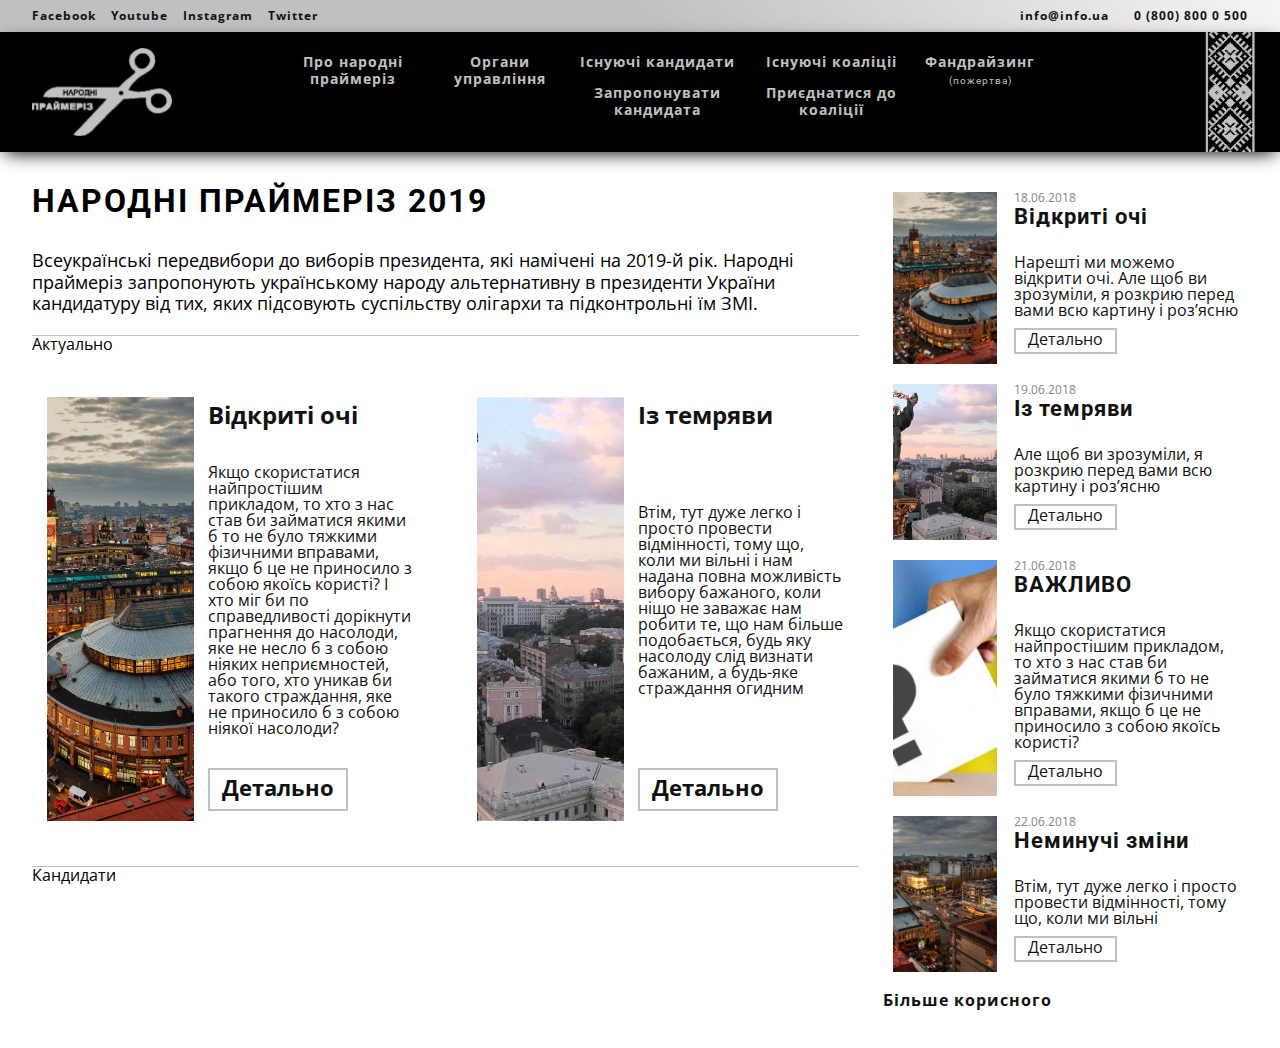
==== index.html @ 6fe137c4 "test" ====
<!DOCTYPE html>
<html lang="ru">
<head>
	<meta charset="UTF-8">
	<meta name="viewport" content="width=device-width, user-scalable=no, initial-scale=1.0, maximum-scale=1.0, minimum-scale=1.0">
	<title>Primaries</title>
	<link rel="stylesheet" href="css/reset.css">
	<link rel="stylesheet" href="css/style.css">

</head>
<body class="main-body">
	<header class="header">
		<div class="header-contact">
			<div class="wrap">
				<ul class="soc">
					<li class="fb">
						<a href="">
							Facebook
						</a>
					</li>
					<li class="you">
						<a href="">
							Youtube
						</a>
					</li>
					<li class="insta">
						<a href="">
							Instagram
						</a>
					</li>
					<li class="tw">
						<a href="">
							Twitter
						</a>
					</li>
				</ul>
				<ul class="cont">
					<li>
						<a href="mailto:info@info.ua">
							info@info.ua
						</a>
					</li>
					<li>
						<a href="tel:08008000500">
							0 (800) 800 0 500
						</a>
					</li>
				</ul>
			</div>
		</div>
		<div class="emp">
			<div class="main-wrap">
				<div class="content">
					<a href="" class="logo">
					</a>
					<nav>
						<ul class="main-menu">
							<li>
								<a href="">
									Про народні праймеріз
								</a>
							</li>
							<li>
								<a href="">
									Органи управління
								</a>
							</li>
							<li>
								<!-- КАНДИДАТИ -->
								<ul class="sub">
									<li>
										<a href="">
											Існуючі кандидати
										</a>
									</li>
									<li>
										<a href="">
											Запропонувати кандидата
										</a>
									</li>
								</ul>
							</li>
							<li>
								<!-- КОАЛІЦІЇ -->
								<ul class="sub">
									<li>
										<a href="">
											Існуючі коаліціі
										</a>
									</li>
									<li>
										<a href="">
											Приєднатися до коаліції
										</a>
									</li>
								</ul>
							</li>
							<li>
								<a href="">
									Фандрайзинг
									<span>(пожертва)</span>
								</a>
							</li>
						</ul>
					</nav>
					<div></div>
					<div class="sandwich-right-bar">
						<a class="nav-toggle" href="#">
							<span></span>
						</a>
						<ul class="right-menu">
							<li>
								<a href="">
									Про народні праймеріз
								</a>
							</li>
							<li>
								<a href="">
									Органи управління
								</a>
							</li>
							<li>
								<!-- КАНДИДАТИ -->
								<ul class="sub">
									<li>
										<a href="">
											Існуючі кандидати
										</a>
									</li>
									<li>
										<a href="">
											Запропонувати кандидата
										</a>
									</li>
								</ul>
							</li>
							<li>
								<!-- КОАЛІЦІЇ -->
								<ul class="sub">
									<li>
										<a href="">
											Існуючі коаліціі
										</a>
									</li>
									<li>
										<a href="">
											Приєднатися до коаліції
										</a>
									</li>
								</ul>
							</li>
							<li>
								<a href="">
									Фандрайзинг
									<span>(пожертва)</span>
								</a>
							</li>
						</ul>
					</div>
				</div>
			</div>
		</div>
	</header>
	<main class="main">
		<div class="wrap">
			<div class="left">
				<div class="top-title">
					<h1>
						НАРОДНІ ПРАЙМЕРІЗ 2019
					</h1>
					<p>
						Всеукраїнські передвибори до виборів президента, які намічені на 2019-й рік. Народні праймеріз запропонують українському народу альтернативну в президенти України кандидатуру від тих, яких підсовують суспільству олігархи та підконтрольні їм ЗМІ.
					</p>
				</div>
				<p>
					Актуально
				</p>
				<div class="main-news">
					<a href="" class="item">
						<span class="img">

						</span>
						<span class="cont">
							<!-- <span class="date">
								18.06.2018
							</span> -->
							<span class="title">
								Відкриті очі
							</span>
							<span class="pre">
								Якщо скористатися найпростішим прикладом, то хто з нас став би займатися якими б то не було тяжкими фізичними вправами, якщо б це не приносило з собою якоїсь користі? І хто міг би по справедливості дорікнути прагнення до насолоди, яке не несло б з собою ніяких неприємностей, або того, хто уникав би такого страждання, яке не приносило б з собою ніякої насолоди?
							</span>
							<span class="link">
								Детально
							</span>
						</span>
					</a>
					<a href="" class="item">
						<span class="img">

						</span>
						<span class="cont">
							<!-- <span class="date">
								19.06.2018
							</span> -->
							<span class="title">
								Iз темряви
							</span>
							<span class="pre">
								Втім, тут дуже легко і просто провести відмінності, тому що, коли ми вільні і нам надана повна можливість вибору бажаного, коли ніщо не заважає нам робити те, що нам більше подобається, будь яку насолоду слід визнати бажаним, а будь-яке страждання огидним
							</span>
							<span class="link">
								Детально
							</span>
						</span>
					</a>
				</div>
				<p>
					Кандидати
				</p>
				<div class="slider">
					<div class="left"></div>
					<div class="right"></div>
					<div class="wrapper">
						<!-- <a href="" class="item">
							<span class="img"></span>
							<span class="name">
								Дмитро Іванов
							</span>
							<span class="part">
								РНС
							</span>
						</a> -->
					</div>
				</div>
			</div>
			<div class="right">
				<a href="" class="item">
					<span class="img">

					</span>
					<span class="cont">
						<span class="date">
							18.06.2018
						</span>
						<span class="title">
							Відкриті очі
						</span>
						<span class="pre">
							Нарешті ми можемо відкрити очі. Але щоб ви зрозуміли, я розкрию перед вами всю картину і роз’ясню
						</span>
						<span class="link">
							Детально
						</span>
					</span>
				</a>
				<a href="" class="item">
					<span class="img">

					</span>
					<span class="cont">
						<span class="date">
							19.06.2018
						</span>
						<span class="title">
							Iз темряви
						</span>
						<span class="pre">
							Але щоб ви зрозуміли, я розкрию перед вами всю картину і роз’ясню
						</span>
						<span class="link">
							Детально
						</span>
					</span>
				</a>
				<a href="" class="item">
					<span class="img">

					</span>
					<span class="cont">
						<span class="date">
							21.06.2018
						</span>
						<span class="title">
							ВАЖЛИВО
						</span>
						<span class="pre">
							Якщо скористатися найпростішим прикладом, то хто з нас став би займатися якими б то не було тяжкими фізичними вправами, якщо б це не приносило з собою якоїсь користі?
						</span>
						<span class="link">
							Детально
						</span>
					</span>
				</a>
				<a href="" class="item">
					<span class="img">

					</span>
					<span class="cont">
						<span class="date">
							22.06.2018
						</span>
						<span class="title">
							Неминучі зміни
						</span>
						<span class="pre">
							Втім, тут дуже легко і просто провести відмінності, тому що, коли ми вільні
						</span>
						<span class="link">
							Детально
						</span>
					</span>
				</a>
				<a href="" class="more">Більше корисного</a>
			</div>
		</div>
	</main>
	<script src="js/script.js">
	</script>
</body>
</html>
---- css/style.css ----
@import url('https://fonts.googleapis.com/css?family=Open+Sans:400,600,700|Roboto:300,400,700&subset=cyrillic');
* {
	font-family: Open Sans, sans-serif;
}
a {
	font-family: Open Sans, sans-serif;
	color: #111111;
	outline: none;
}
.main-body {
	min-height: 100vh;
	max-height: 100vh;
	display: -webkit-flex;
	display: -moz-flex;
	display: -ms-flex;
	display: -o-flex;
	display: flex;
	flex-flow: column nowrap;
	/**/
}
.header .main-wrap {
	background: #000000 url(../img/orn2-silv.png) 98% no-repeat;
	background-size: 50px;
	box-shadow: 0px 6px 17px -5px #000000;
}
.header .header-contact {
	background: linear-gradient(230deg, #f5f5f5, #c0c0c0, #c0c0c0);
}
.header .header-contact .wrap {
	display: -webkit-flex;
	display: -moz-flex;
	display: -ms-flex;
	display: -o-flex;
	display: flex;
	justify-content: space-between;
	max-width: 95%;
	margin: 0 auto;
	padding: 10px 0;
}
.header .header-contact .wrap .soc {
	display: -webkit-flex;
	display: -moz-flex;
	display: -ms-flex;
	display: -o-flex;
	display: flex;
}
.header .header-contact .wrap  li {
	letter-spacing: 1px;
	font-weight: 700;
	font-size: 12px;
	position: relative;
	margin-right: 15px;
}
.header .header-contact .wrap  a {
	position: relative;
	padding: 0 0 2px;
}
.header .header-contact .wrap  a:after {
	content: "";
	display: block;
	position: absolute;
	width: 0;
	height: 1px;
	background: #111111;
	transition: .2s ease-in-out;
	bottom: 0;
}
.header .header-contact .wrap  a:hover:after {
	width: 100%;
}
.header .header-contact .wrap .cont {
	display: -webkit-flex;
	display: -moz-flex;
	display: -ms-flex;
	display: -o-flex;
	display: flex;
}
.header .header-contact .wrap .cont li {
	margin: 0 0 0 25px
}
.header .content {
	max-width: 95%;
	margin: 0 auto;
	padding: 15px 0;
	display: -webkit-flex;
	display: -moz-flex;
	display: -ms-flex;
	display: -o-flex;
	display: flex;
	justify-content: space-between;
	-ms-align-items: flex-start;
	align-items: flex-start;
}
.header .content .logo {
	width: 140px;
	padding-top: 90px;
	background: url(../img/logo-temp-silv.png) 50% no-repeat;
	-webkit-background-size: contain;
	background-size: contain;
	transition: all .2s ease-in-out;
}
.header .content .logo:hover {
	opacity: .8;
}
.header .content .main-menu {
	display: -webkit-flex;
	display: -moz-flex;
	display: -ms-flex;
	display: -o-flex;
	display: flex;
	justify-content: space-between;
}
.header .content nav {
	width: calc(75% - 140px)
}
.header .content .main-menu li {
	text-align: center;
	display: block;
	font-family: Roboto;
	font-weight: 700;
	letter-spacing: 1px;
	color: #c0c0c0;
	font-size: 14px;
}
.header .content .main-menu a  {
	color: #c0c0c0;
	padding: 7px 10px;
	display: block;
	font-size: 14px;
	line-height: 1.2em;
	position: relative;
	-webkit-transition: all 1.2s;
	-o-transition: all 1.2s;
	transition: all 1.2s;
}
.header .content .main-menu a:hover  {
	color: #111111;
	z-index: 1;
}
.header .content .main-menu a:hover:after  {
	z-index: -10;
	animation: fill .6s both;
	-webkit-animation: fill .6s both;
	-moz-animation: fill .6s both;
	opacity: 1;
}
.header .content .main-menu a:after  {
	position: absolute;
	bottom: 0;
	left: 0;
	right: 0;
	margin: auto;
	width: 0%;
	content: '.';
	color: transparent;
	background: #c0c0c0;
	height: 1px;
	opacity: 0;
	-webkit-transition: all .3s ease-in-out;
	-o-transition: all .3s ease-in-out;
	transition: all .3s ease-in-out;
	animation: fillBack .6s both;
	-webkit-animation: fillBack .6s both;
	-moz-animation: fillBack .6s both;
}
@-webkit-keyframes fill {
	0% {
		width: 0%;
		height: 1px;
	}
	50% {
		width: 100%;
		height: 1px;
	}
	100% {
		width: 100%;
		height: 100%;
		background: #c0c0c0;
	}
}
@-webkit-keyframes fillBack {
	0% {
		width: 100%;
		height: 100%;
	}
	50% {
		width: 100%;
		height: 1px;
	}
	100% {
		width: 0%;
		height: 1px;
		background: #c0c0c0;
	}
}
.header .content .main-menu a span {
	font-size: 10px;
	font-weight: 400;
	display: block;
	margin-top: 5px;
	font-family: Roboto;
	color: #c0c0c0;
	-webkit-transition: all 1.2s;
	-o-transition: all 1.2s;
	transition: all 1.2s;
}
.header .content .main-menu a:hover span {
	color: #111111;
}
/* sandw */
.sandwich-right-bar {
	/*width: 100vw;*/
	position: relative;
	/*height: 100vh;*/
	overflow: hidden;

}
.sandwich-right-bar .nav-toggle {
	position: fixed;
	top: 50px;
	right: 85px;
	display: none;
	width: 35px;
	height: 25px;
	z-index: 15;
	transition: all .2s ease-in-out;
}
.sandwich-right-bar .nav-toggle span { 
	position: absolute; 
	left: 0; 
	top: 10px; 
}
.sandwich-right-bar .nav-toggle span, 
.sandwich-right-bar .nav-toggle span:before,
.sandwich-right-bar .nav-toggle span:after {
	position: absolute;
	display: block;
	content: '';
	height: 5px;
	width: 35px;
	background: #c0c0c0;
	border-radius: 1px;
	cursor: pointer;
}
.sandwich-right-bar .nav-toggle span:before {
	top: -10px;
}
.sandwich-right-bar .nav-toggle span:after {
	bottom: -10px; 
}
.sandwich-right-bar .nav-toggle span, .sandwich-right-bar .nav-toggle span:before, .nav-toggle span:after {
	-webkit-transition: all .3s ease-in-out;
	-o-transition: all .3s ease-in-out;
	transition: all .3s ease-in-out;
}
.sandwich-right-bar .nav-toggle.active {
	/*right: 37vw;*/
}
.sandwich-right-bar .nav-toggle.active span {
	background-color: transparent;
}
.sandwich-right-bar .nav-toggle.active span:before, .sandwich-right-bar  .nav-toggle.active span:after {
	top: 0;
}
.sandwich-right-bar .nav-toggle.active span:before {
	-webkit-transform: rotate(45deg);
	-ms-transform: rotate(45deg);
	transform: rotate(45deg);
}
.sandwich-right-bar .nav-toggle.active span:after {
	-webkit-transform: rotate(-45deg);
	-ms-transform: rotate(-45deg);
	transform: rotate(-45deg);
}
.sandwich-right-bar .right-menu {
	position: fixed;
	left: 0;
	z-index: 999;
	top: 0;
	width: calc(100vw - 60px);
	background: #000000ed;
	text-align: center;
	max-height: 0px;
	visibility: hidden;
	padding: 60px 30px;
	opacity: 0;
	transition: all .4s ease-in-out;
}
.sandwich-right-bar .right-menu.active {
	opacity: 1;
	visibility: visible;
	max-height: 100vh;
}
.sandwich-right-bar .right-menu a {
	color: #fff;
	text-transform: none;
	font-size: 24px;
	display: inline-block;
	position: relative;
	margin-bottom: 10px;
}
.sandwich-right-bar .right-menu a:before {
	content: "";
	position: absolute;
	display: block;
	height: 1px;
	width: 0px;
	background: #fff;
	transition: all .2s ease-in-out;
	bottom: 0;
	left: 0;
}
.sandwich-right-bar .right-menu a:hover:before {
	width: 80%;
}
/* main*/
.main {
	flex: 1 0;
	display: flex;
	flex-flow: column nowrap;
}
.main .wrap {
	width: 95%;
	margin: 0 auto;
	display: -webkit-flex;
	display: -moz-flex;
	display: -ms-flex;
	display: -o-flex;
	display: flex;
	justify-content: space-between;
	padding: 30px 0;
	flex: 1 0;
}
.main .wrap .right {
	width: 30%;
	display: -webkit-flex;
	display: -moz-flex;
	display: -ms-flex;
	display: -o-flex;
	display: flex;
	flex-flow: column nowrap;
	justify-content: space-between;
}
.main .wrap .right .item {
	display: -webkit-flex;
	display: -moz-flex;
	display: -ms-flex;
	display: -o-flex;
	display: flex;
	justify-content: space-between;
	padding: 10px;
	transition: all .2s ease-in-out;
}
.main .wrap .right .item:hover {
	background: #e5e5e5;
	box-shadow: 0px 6px 17px -5px #000000;
}
.main .wrap .right .item .img {
	width: 30%;
	background: url(../img/news1.jpg) 50% no-repeat;
	-webkit-background-size: cover;
	background-size: cover;
}
.main .wrap .right .item:nth-of-type(2) .img {
	background: url(../img/news2.jpg) 50% no-repeat;
	-webkit-background-size: cover;
	background-size: cover;
}
.main .wrap .right .item:nth-of-type(3) .img {
	background: url(../img/news3.jpg) 50% no-repeat;
	-webkit-background-size: cover;
	background-size: cover;
}
.main .wrap .right .item:nth-of-type(4) .img {
	background: url(../img/news1.jpg) 100% no-repeat;
	-webkit-background-size: cover;
	background-size: cover;
}
.main .wrap .right .item:nth-of-type(5) .img {
	background: url(../img/news2.jpg) 00% no-repeat;
	-webkit-background-size: cover;
	background-size: cover;
}
.main .wrap .right .item .cont {
	width: 65%;
	display: -webkit-flex;
	display: -moz-flex;
	display: -ms-flex;
	display: -o-flex;
	display: flex;
	flex-flow: column nowrap;
}
.main .wrap .right .item .cont .date {
	color: #83858c;
	font-size: 12px;
}
.main .wrap .right .item .cont .title {
	font: 700 22px Roboto, sans-serif;
	letter-spacing: 1px;
}
.main .wrap .right .item .cont .pre {
	margin: 25px 0 10px;
}
.main .wrap .right .item .cont .link {
	margin: 0 0 10px;
	padding: 1px 12px 5px;
	align-self: flex-start;
	border: 2px solid #c0c0c0;
	overflow: hidden;
	transition: all .2s ease-in-out;
}
.main .wrap .right .item:hover .link {
	border-color: #111111;
	background: #111111;
	color: #ffffff;
}
.main .wrap .right .more {
	margin: 10px 0;
	font-weight: 700;
	font-size: 16px;
	letter-spacing: 1px;
}
.main .wrap .left {
	width: 68%;
	display: -webkit-flex;
	display: -moz-flex;
	display: -ms-flex;
	display: -o-flex;
	display: flex;
	flex-flow: column nowrap;
}
.main .wrap .left h1 {
	letter-spacing: 2px;
	font: 700 32px Roboto;
	margin-bottom: 30px;
}
.main .wrap .left .top-title p {
	font-size: 18px;
	line-height: 1.2em;
}
.main .wrap .left .top-title {
	border-bottom: 1px solid #c0c0c0;
	padding: 0 0 20px;
}
.main .wrap .left .main-news {
	padding: 30px 0;
	display: flex;
	justify-content: space-between;
	border-bottom: 1px solid #c0c0c0;
	flex: 1 0;
}
.main .wrap .left .main-news .item {
	width: calc(48% - 30px);
	display: -webkit-flex;
	display: -moz-flex;
	display: -ms-flex;
	display: -o-flex;
	display: flex;
	justify-content: space-between;
	padding: 15px;
}
.main .wrap .left .main-news .item:hover {
	background: #e5e5e5;
	box-shadow: 0px 6px 17px -5px #000000;
}
.main .wrap .left .main-news .item .img {
	width: 40%;
	background: url(../img/news1.jpg) 50% no-repeat;
	-webkit-background-size: cover;
	background-size: cover;
}
.main .wrap .left .main-news .item:nth-of-type(2) .img {
	background: url(../img/news2.jpg) 50% no-repeat;
	-webkit-background-size: cover;
	background-size: cover;
}
.main .wrap .left .main-news .item .cont {
	width: 56%;
	display: -webkit-flex;
	display: -moz-flex;
	display: -ms-flex;
	display: -o-flex;
	display: flex;
	-webkit-flex-direction: column;
	-moz-flex-direction: column;
	-ms-flex-direction: column;
	-o-flex-direction: column;
	flex-direction: column;
	justify-content: space-between;
}
.main .wrap .left .main-news .item .cont .title {
	font-size: 24px;
	line-height: 1.5em;
	font-weight: 700;
	margin-bottom: 30px;
}
.main .wrap .left .main-news .item .cont .link {
	font-size: 22px;
	line-height: 1.5em;
	font-weight: 700;
	margin: 30px 0 10px;
	padding: 1px 12px 5px;
	align-self: flex-start;
	border: 2px solid #c0c0c0;
	overflow: hidden;
	transition: all .2s ease-in-out;
}
.main .wrap .left .main-news .item:hover .link {
	border-color: #111111;
	background: #111111;
	color: #ffffff;
}
.main .wrap .left .slider {
	overflow: hidden;
	min-height: 15vh;
}
@media screen and (max-width: 1024px) {
	.main .wrap {
		-webkit-flex-direction: column;
		-moz-flex-direction: column;
		-ms-flex-direction: column;
		-o-flex-direction: column;
		flex-direction: column;
	}
	.main .wrap .left {
		width: 100%;
	}
	.main .wrap .right {
		-webkit-flex-direction: row;
		-moz-flex-direction: row;
		-ms-flex-direction: row;
		-o-flex-direction: row;
		flex-direction: row;
		width: 100%;
		-webkit-flex-wrap: wrap;
		-moz-flex-wrap: wrap;
		-ms-flex-wrap: wrap;
		-o-flex-wrap: wrap;
		flex-wrap: wrap;
	}
	.main .wrap .right .item {
		width: 45%;
	}
}
@media screen and (max-width: 768px) {
	.sandwich-right-bar .nav-toggle {
		display: inline-block;
	}
	.header .content nav {
		display: none;
	}
	.main .wrap .left .main-news {
		-webkit-flex-direction: column;
		-moz-flex-direction: column;
		-ms-flex-direction: column;
		-o-flex-direction: column;
		flex-direction: column;
	}
	.main .wrap .left .main-news .item {
		width: calc(100% - 30px);
	}
}
@media screen and (max-width: 480px) {
	.header .header-contact .wrap {
		-webkit-flex-direction: column;
		-moz-flex-direction: column;
		-ms-flex-direction: column;
		-o-flex-direction: column;
		flex-direction: column;
	}
	.header .header-contact .wrap .cont li {
		margin: 20px 25px 0 0;
		font-size: 1.3em;
	}
	.sandwich-right-bar .nav-toggle {
		top: 100px;
	}
	.sandwich-right-bar .right-menu a {
		margin-bottom: 30px;
	}
	.main .wrap .right .item {
		width: calc(100% - 30px)
	}
}
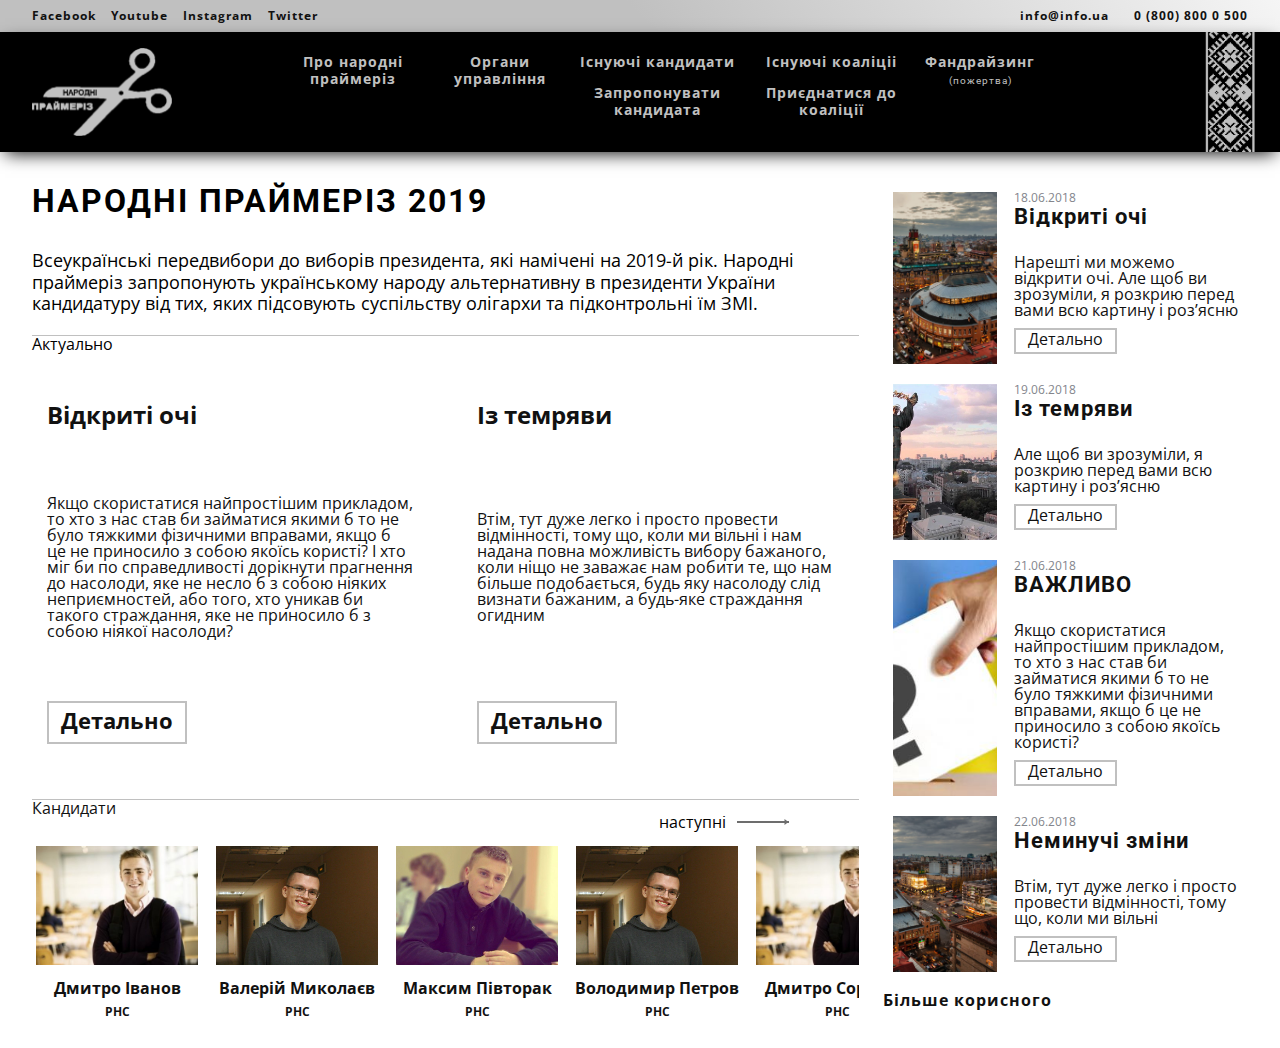
==== commit 1137975b: "some" ====
--- a/index.html
+++ b/index.html
@@ -2,7 +2,7 @@
 <html lang="ru">
 <head>
 	<meta charset="UTF-8">
-	<meta name="viewport" content="width=device-width, user-scalable=no, initial-scale=1.0, maximum-scale=1.0, minimum-scale=1.0">
+	<!-- <meta name="viewport" content="width=device-width, user-scalable=no, initial-scale=1.0, maximum-scale=1.0, minimum-scale=1.0"> -->
 	<title>Primaries</title>
 	<link rel="stylesheet" href="css/reset.css">
 	<link rel="stylesheet" href="css/style.css">
@@ -177,9 +177,9 @@
 				</p>
 				<div class="main-news">
 					<a href="" class="item">
-						<span class="img">
-
-						</span>
+						<!-- <span class="img">
+
+						</span> -->
 						<span class="cont">
 							<!-- <span class="date">
 								18.06.2018
@@ -196,9 +196,9 @@
 						</span>
 					</a>
 					<a href="" class="item">
-						<span class="img">
-
-						</span>
+						<!-- <span class="img">
+
+						</span> -->
 						<span class="cont">
 							<!-- <span class="date">
 								19.06.2018
@@ -215,14 +215,16 @@
 						</span>
 					</a>
 				</div>
-				<p>
+				<a href="">
 					Кандидати
-				</p>
+				</a>
 				<div class="slider">
 					<div class="left"></div>
-					<div class="right"></div>
-					<div class="wrapper">
-						<!-- <a href="" class="item">
+					<div class="right">
+						<div class="line"></div>
+					</div>
+					<div class="wrapper" style="left: 0px;">
+						<a href="" class="item">
 							<span class="img"></span>
 							<span class="name">
 								Дмитро Іванов
@@ -230,7 +232,115 @@
 							<span class="part">
 								РНС
 							</span>
-						</a> -->
+						</a>
+						<a href="" class="item">
+							<span class="img"></span>
+							<span class="name">
+								Валерій Миколаєв
+							</span>
+							<span class="part">
+								РНС
+							</span>
+						</a>
+						<a href="" class="item">
+							<span class="img"></span>
+							<span class="name">
+								Максим Півторак
+							</span>
+							<span class="part">
+								РНС
+							</span>
+						</a>
+						<a href="" class="item">
+							<span class="img"></span>
+							<span class="name">
+								Володимир Петров
+							</span>
+							<span class="part">
+								РНС
+							</span>
+						</a>
+						<a href="" class="item">
+							<span class="img"></span>
+							<span class="name">
+								Дмитро Сорокин
+							</span>
+							<span class="part">
+								РНС
+							</span>
+						</a>
+						<a href="" class="item">
+							<span class="img"></span>
+							<span class="name">
+								Андрій Богояз
+							</span>
+							<span class="part">
+								РНС
+							</span>
+						</a>
+						<a href="" class="item">
+							<span class="img"></span>
+							<span class="name">
+								Дмитро Іванов
+							</span>
+							<span class="part">
+								РНС
+							</span>
+						</a>
+						<a href="" class="item">
+							<span class="img"></span>
+							<span class="name">
+								Валерій Миколаєв
+							</span>
+							<span class="part">
+								РНС
+							</span>
+						</a>
+						<a href="" class="item">
+							<span class="img"></span>
+							<span class="name">
+								Максим Півторак
+							</span>
+							<span class="part">
+								РНС
+							</span>
+						</a>
+						<a href="" class="item">
+							<span class="img"></span>
+							<span class="name">
+								Володимир Петров
+							</span>
+							<span class="part">
+								РНС
+							</span>
+						</a>
+						<a href="" class="item">
+							<span class="img"></span>
+							<span class="name">
+								Дмитро Сорокин
+							</span>
+							<span class="part">
+								РНС
+							</span>
+						</a>
+						<a href="" class="item">
+							<span class="img"></span>
+							<span class="name">
+								Володимир Петров
+							</span>
+							<span class="part">
+								РНС
+							</span>
+						</a>
+						<a href="" class="item">
+							<span class="img"></span>
+							<span class="name">
+								Дмитро Сорокин
+							</span>
+							<span class="part">
+								РНС
+							</span>
+						</a>
 					</div>
 				</div>
 			</div>
--- a/css/style.css
+++ b/css/style.css
@@ -352,7 +352,7 @@
 	transition: all .2s ease-in-out;
 }
 .main .wrap .right .item:hover {
-	background: #e5e5e5;
+	/*background: #e5e5e5;*/
 	box-shadow: 0px 6px 17px -5px #000000;
 }
 .main .wrap .right .item .img {
@@ -460,7 +460,7 @@
 	padding: 15px;
 }
 .main .wrap .left .main-news .item:hover {
-	background: #e5e5e5;
+	/*background: #e5e5e5;*/
 	box-shadow: 0px 6px 17px -5px #000000;
 }
 .main .wrap .left .main-news .item .img {
@@ -475,7 +475,7 @@
 	background-size: cover;
 }
 .main .wrap .left .main-news .item .cont {
-	width: 56%;
+	width: 100%;
 	display: -webkit-flex;
 	display: -moz-flex;
 	display: -ms-flex;
@@ -512,8 +512,119 @@
 }
 .main .wrap .left .slider {
 	overflow: hidden;
-	min-height: 15vh;
-}
+	min-height: calc(20vh - 30px);
+	padding: 30px 0 0;
+	position: relative;
+}
+.main .wrap .left .slider .wrapper {
+	display: -webkit-flex;
+	display: -moz-flex;
+	display: -ms-flex;
+	display: -o-flex;
+	display: flex;
+	position: absolute;
+	transition: .3s ease-in-out;
+}
+.main .wrap .left .slider .wrapper .item {
+	width: 170px;
+	display: -webkit-flex;
+	display: -moz-flex;
+	display: -ms-flex;
+	display: -o-flex;
+	display: flex;
+	flex-flow: column nowrap; 
+	-ms-align-items: center;
+	align-items: center;
+	margin-right: 10px;
+}
+.main .wrap .left .slider .wrapper .item .img {
+	width: 95%;
+	padding-top: 70%;
+	background: url(../img/pers1.jpg) 50% no-repeat;
+	-webkit-background-size: cover;
+	background-size: cover;
+}
+.main .wrap .left .slider .wrapper .item:nth-of-type(2n) .img {
+	background: url(../img/pers2.jpg) 50% no-repeat;
+	-webkit-background-size: cover;
+	background-size: cover;
+}
+.main .wrap .left .slider .wrapper .item:nth-of-type(3n) .img {
+	background: url(../img/pers3.jpg) 50% no-repeat;
+	-webkit-background-size: cover;
+	background-size: cover;
+}
+.main .wrap .left .slider .wrapper .item .name {
+	padding: 15px 0 10px;
+	font-weight: 700;
+}
+.main .wrap .left .slider .wrapper .item .part {
+	font-weight: 700;
+	font-size: 12px;
+}
+.main .wrap .left .slider .right {
+	position: absolute;
+	top: 3%;
+	right: 10%;
+	transform: translate(10%, -50%);
+	background-size: contain;
+	z-index: 20;
+	width: 130px;
+	cursor: pointer;
+	padding: 15px 0;
+	overflow: hidden;
+}
+.main .wrap .left .slider .right:before {
+	content: "наступні";
+	display: block;
+	position: absolute;
+	top: 50%;
+	line-height: 1em;
+	transform: translate(0,-50%);
+	transition: all .2s ease-in-out;
+}
+.main .wrap .left .slider .right:after {
+	content: "";
+	display: block;
+	position: absolute;
+	left: 97%;
+	top: 50%;
+	transform: translate(0,-50%) rotate(90deg);
+	border: .3em solid transparent;
+	border-width: .2em;
+	border-bottom: .3em solid #6d6d6d;
+	transition: all .2s ease-in-out;
+}
+.main .wrap .left .slider .right:hover:before {
+	transform: translate(60px,-50%);
+}
+.main .wrap .left .slider .right:hover:after {
+	transform: translate(60px,-50%);
+}
+.main .wrap .left .slider .right .line {
+	height: 2px;
+	background: #6D6D6D;
+	width: 40%;
+	margin-left: 60%;
+	transition: all .2s ease-in-out;
+	position: relative
+}
+.main .wrap .left .slider .right:hover .line {
+	transform: translate(60px,0)
+}
+.main .wrap .left .slider .right .line:before {
+	content: "";
+	display: block;
+	position: absolute;
+	height: 2px;
+	width: 60%;
+	background: #6D6D6D;
+	top: 50%;
+	left: -230%;
+	transform: translate(0,-50%);
+	transition: all .5s;
+}
+
 @media screen and (max-width: 1024px) {
 	.main .wrap {
 		-webkit-flex-direction: column;
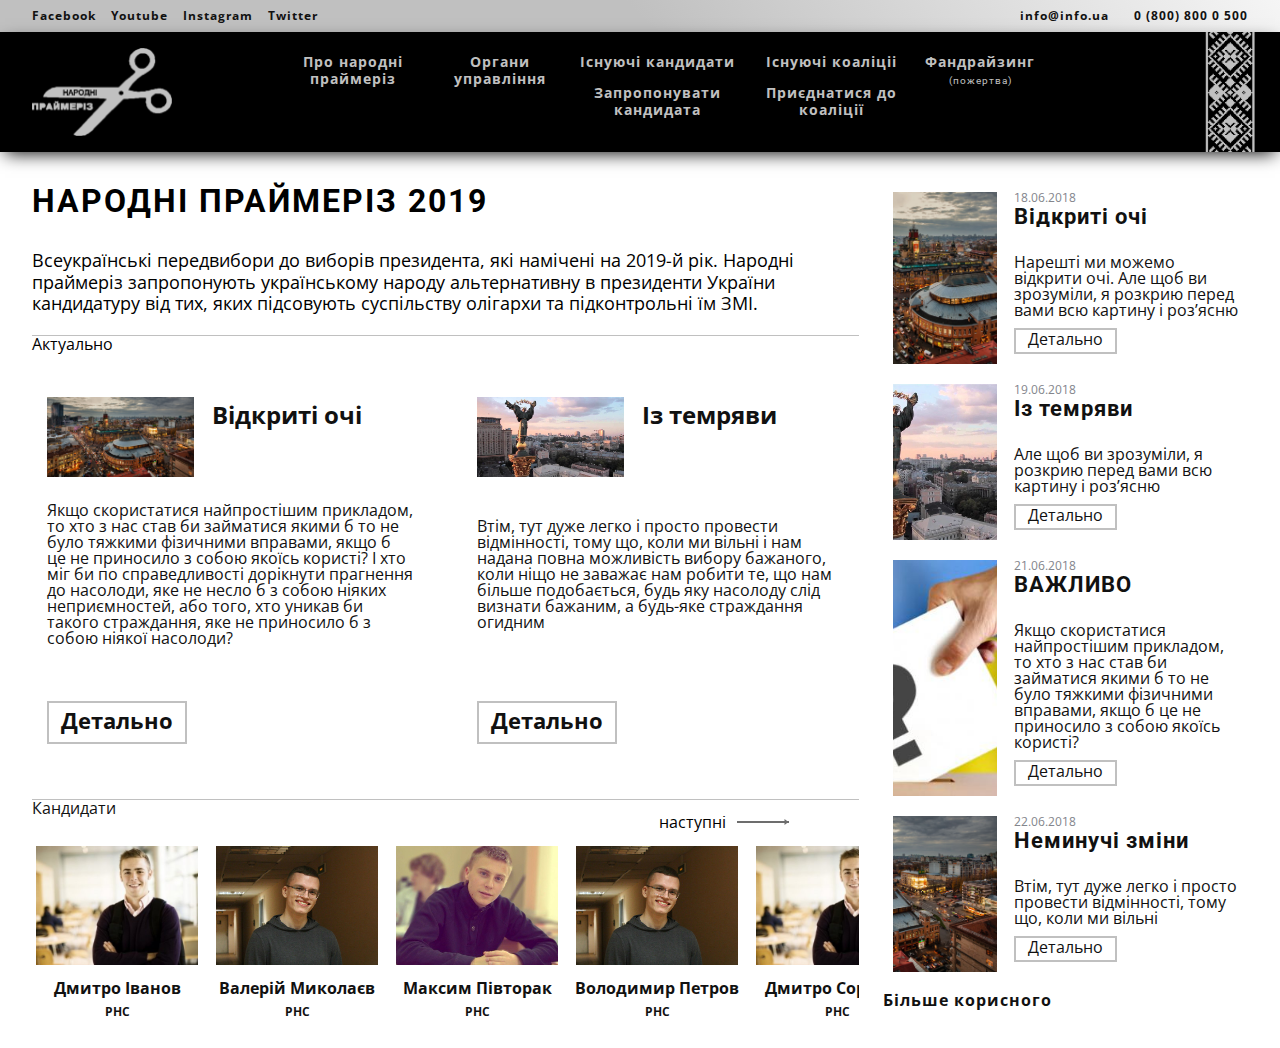
==== commit cea3a9f6: "some" ====
--- a/index.html
+++ b/index.html
@@ -177,15 +177,18 @@
 				</p>
 				<div class="main-news">
 					<a href="" class="item">
-						<!-- <span class="img">
-
-						</span> -->
+						
 						<span class="cont">
 							<!-- <span class="date">
 								18.06.2018
 							</span> -->
-							<span class="title">
-								Відкриті очі
+							<span class="double">
+								<span class="img">
+
+								</span>
+								<span class="title">
+									Відкриті очі
+								</span>
 							</span>
 							<span class="pre">
 								Якщо скористатися найпростішим прикладом, то хто з нас став би займатися якими б то не було тяжкими фізичними вправами, якщо б це не приносило з собою якоїсь користі? І хто міг би по справедливості дорікнути прагнення до насолоди, яке не несло б з собою ніяких неприємностей, або того, хто уникав би такого страждання, яке не приносило б з собою ніякої насолоди?
@@ -196,16 +199,20 @@
 						</span>
 					</a>
 					<a href="" class="item">
-						<!-- <span class="img">
-
-						</span> -->
+						
 						<span class="cont">
 							<!-- <span class="date">
 								19.06.2018
 							</span> -->
-							<span class="title">
-								Iз темряви
-							</span>
+							<span class="double">
+								<span class="img">
+
+								</span>
+								<span class="title">
+									Iз темряви
+								</span>
+							</span>
+							
 							<span class="pre">
 								Втім, тут дуже легко і просто провести відмінності, тому що, коли ми вільні і нам надана повна можливість вибору бажаного, коли ніщо не заважає нам робити те, що нам більше подобається, будь яку насолоду слід визнати бажаним, а будь-яке страждання огидним
 							</span>
--- a/css/style.css
+++ b/css/style.css
@@ -465,6 +465,7 @@
 }
 .main .wrap .left .main-news .item .img {
 	width: 40%;
+	padding-top: 22%;
 	background: url(../img/news1.jpg) 50% no-repeat;
 	-webkit-background-size: cover;
 	background-size: cover;
@@ -488,11 +489,20 @@
 	flex-direction: column;
 	justify-content: space-between;
 }
+.main .wrap .left .main-news .item .cont .double {
+	display: -webkit-flex;
+	display: -moz-flex;
+	display: -ms-flex;
+	display: -o-flex;
+	display: flex;
+	justify-content: space-between;
+}
 .main .wrap .left .main-news .item .cont .title {
 	font-size: 24px;
 	line-height: 1.5em;
 	font-weight: 700;
 	margin-bottom: 30px;
+	width: 55%;
 }
 .main .wrap .left .main-news .item .cont .link {
 	font-size: 22px;
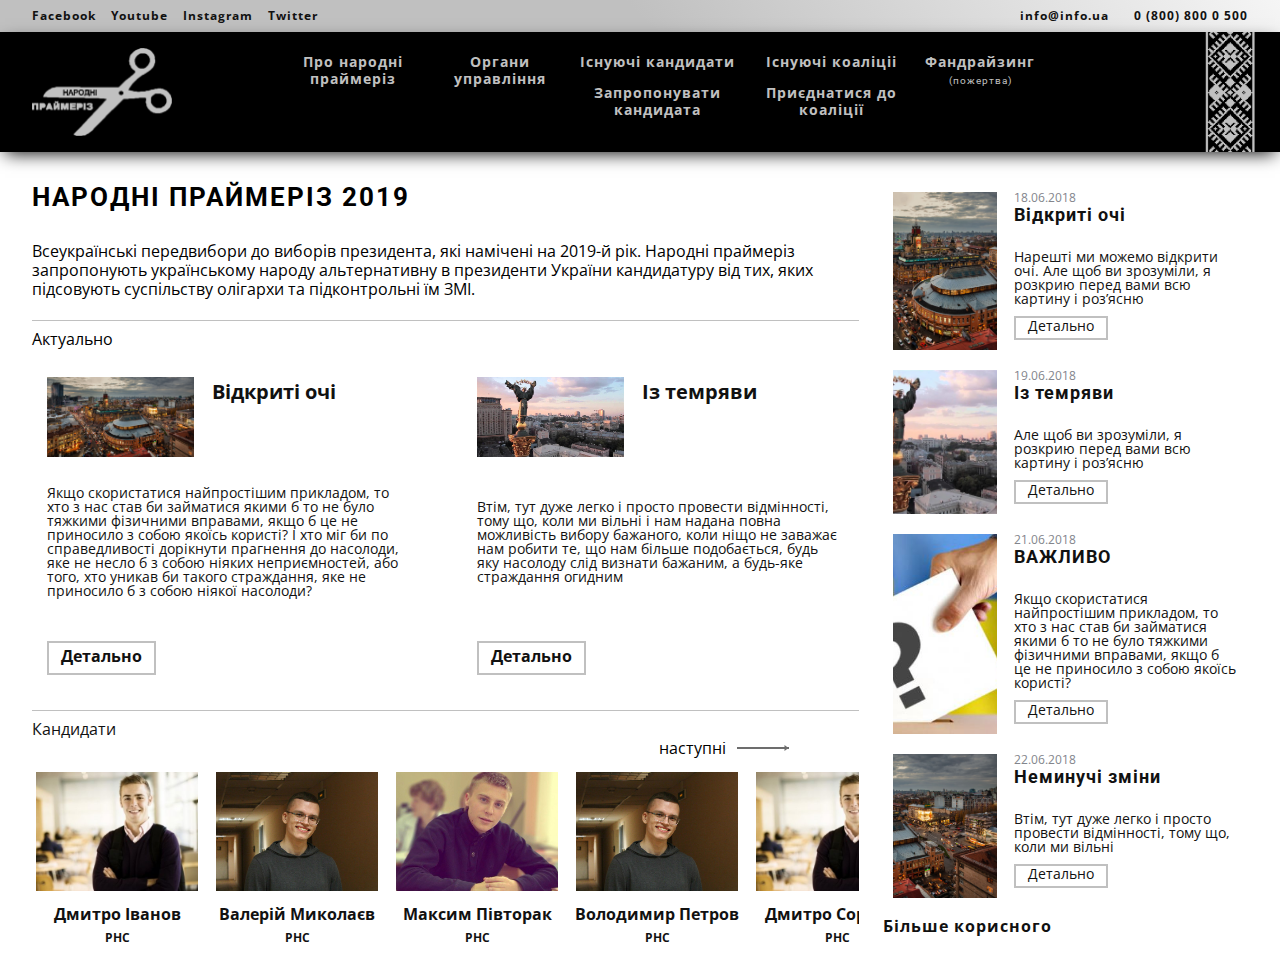
==== commit 6e347b68: "some" ====
--- a/index.html
+++ b/index.html
@@ -2,7 +2,7 @@
 <html lang="ru">
 <head>
 	<meta charset="UTF-8">
-	<!-- <meta name="viewport" content="width=device-width, user-scalable=no, initial-scale=1.0, maximum-scale=1.0, minimum-scale=1.0"> -->
+	<meta name="viewport" content="width=device-width, user-scalable=no, initial-scale=1.0, maximum-scale=1.0, minimum-scale=1.0">
 	<title>Primaries</title>
 	<link rel="stylesheet" href="css/reset.css">
 	<link rel="stylesheet" href="css/style.css">
@@ -222,7 +222,7 @@
 						</span>
 					</a>
 				</div>
-				<a href="">
+				<a href="" style="align-self: flex-start;">
 					Кандидати
 				</a>
 				<div class="slider">
--- a/css/style.css
+++ b/css/style.css
@@ -443,7 +443,7 @@
 	padding: 0 0 20px;
 }
 .main .wrap .left .main-news {
-	padding: 30px 0;
+	padding: 10px 0;
 	display: flex;
 	justify-content: space-between;
 	border-bottom: 1px solid #c0c0c0;
@@ -496,6 +496,7 @@
 	display: -o-flex;
 	display: flex;
 	justify-content: space-between;
+	margin-bottom: 15px;
 }
 .main .wrap .left .main-news .item .cont .title {
 	font-size: 24px;
@@ -634,7 +635,49 @@
 	transform: translate(0,-50%);
 	transition: all .5s;
 }
-
+.main .wrap .left > p, .main .wrap .left > a {
+	padding: 10px 0 5px;
+	position: relative;
+}
+.main .wrap .left > a:before {
+	content: "";
+	width: 0;
+	height: 1px;
+	background: #111111;
+	transition: all .2s ease-in-out;
+	position: absolute;
+	left: 0;
+	bottom: 0;
+}
+.main .wrap .left > a:hover:before {
+	width: 100%;
+}
+@media screen and (max-width: 1440px) {
+	.main .wrap .right .item .cont .title {
+		font-size: 18px;
+	}
+	.main .wrap .right .item .cont .pre {
+		font-size: 14px;
+	}
+	.main .wrap .right .item .cont .link {
+		font-size: 14px;
+	}
+	.main .wrap .left h1 {
+		font-size: 26px;
+	}
+	.main .wrap .left .top-title p {
+		font-size: 16px;
+	}
+	.main .wrap .left .main-news .item .cont .title {
+		font-size: 20px;
+	}
+	.main .wrap .left .main-news .item .cont .pre {
+		font-size: 14px;
+	}
+	.main .wrap .left .main-news .item .cont .link {
+		font-size: 16px;
+	}
+}
 @media screen and (max-width: 1024px) {
 	.main .wrap {
 		-webkit-flex-direction: column;
@@ -658,6 +701,7 @@
 		-ms-flex-wrap: wrap;
 		-o-flex-wrap: wrap;
 		flex-wrap: wrap;
+		padding-top: 20px;
 	}
 	.main .wrap .right .item {
 		width: 45%;
@@ -702,4 +746,18 @@
 	.main .wrap .right .item {
 		width: calc(100% - 30px)
 	}
+}
+@media screen and (max-width: 350px) {
+	.header .header-contact .wrap .cont {
+		-webkit-flex-direction: column;
+		-moz-flex-direction: column;
+		-ms-flex-direction: column;
+		-o-flex-direction: column;
+		flex-direction: column;
+		-ms-align-items: center;
+		align-items: center;
+	}
+	.sandwich-right-bar .nav-toggle {
+		top: 140px;
+	}
 }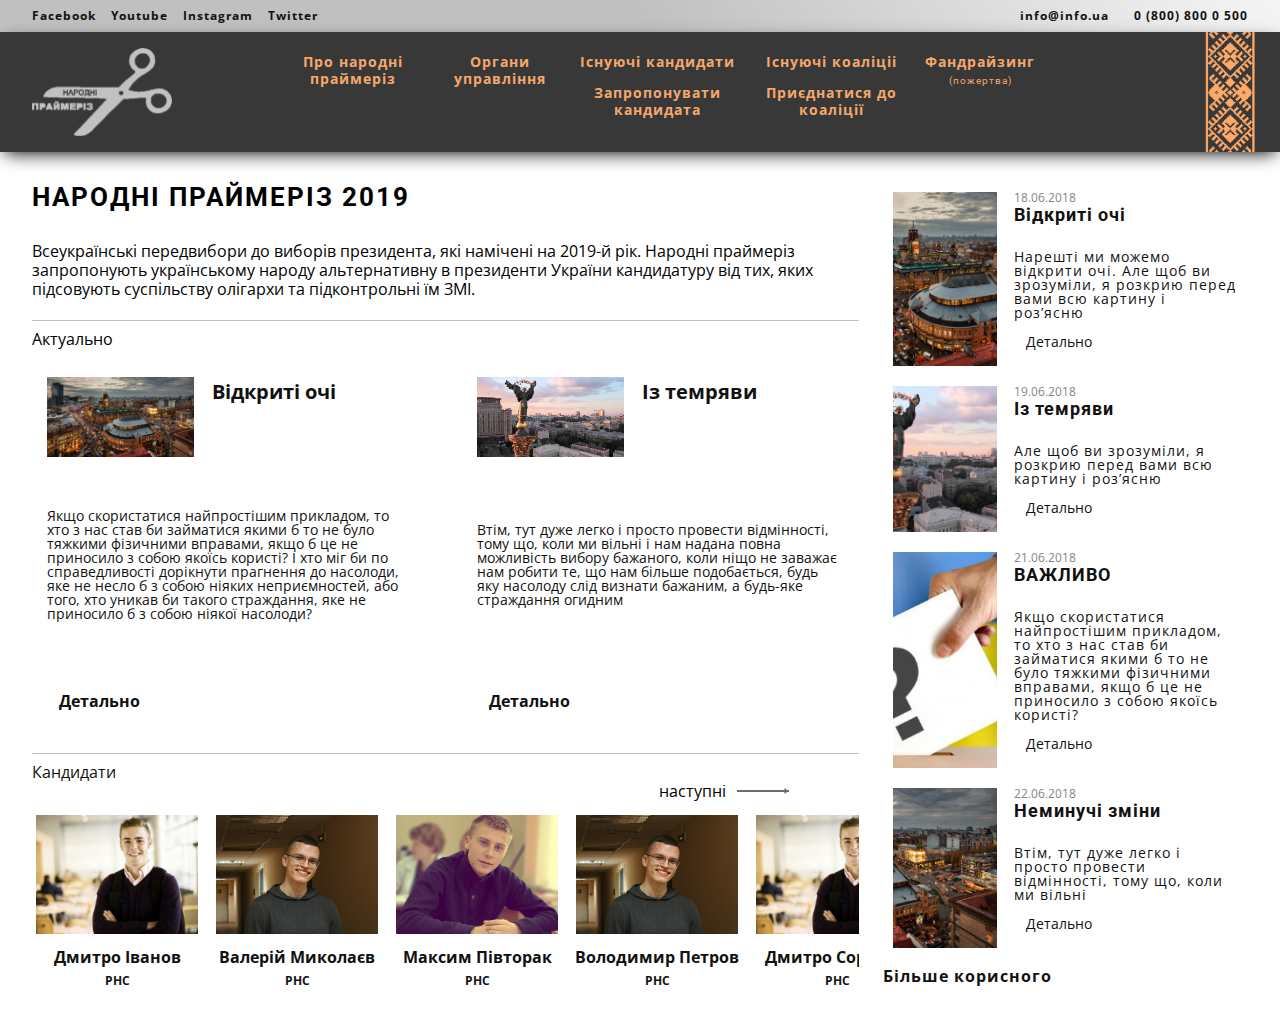
==== commit 9e7ae852: "news" ====
--- a/index.html
+++ b/index.html
@@ -51,7 +51,7 @@
 		<div class="emp">
 			<div class="main-wrap">
 				<div class="content">
-					<a href="" class="logo">
+					<a href="index.html" class="logo">
 					</a>
 					<nav>
 						<ul class="main-menu">
@@ -105,7 +105,7 @@
 					</nav>
 					<div></div>
 					<div class="sandwich-right-bar">
-						<a class="nav-toggle" href="#">
+						<a class="nav-toggle">
 							<span></span>
 						</a>
 						<ul class="right-menu">
@@ -352,7 +352,7 @@
 				</div>
 			</div>
 			<div class="right">
-				<a href="" class="item">
+				<a href="news.html" class="item">
 					<span class="img">
 
 					</span>
@@ -371,7 +371,7 @@
 						</span>
 					</span>
 				</a>
-				<a href="" class="item">
+				<a href="news.html" class="item">
 					<span class="img">
 
 					</span>
@@ -390,7 +390,7 @@
 						</span>
 					</span>
 				</a>
-				<a href="" class="item">
+				<a href="news.html" class="item">
 					<span class="img">
 
 					</span>
@@ -409,7 +409,7 @@
 						</span>
 					</span>
 				</a>
-				<a href="" class="item">
+				<a href="news.html" class="item">
 					<span class="img">
 
 					</span>
--- a/css/style.css
+++ b/css/style.css
@@ -19,9 +19,19 @@
 	/**/
 }
 .header .main-wrap {
-	background: #000000 url(../img/orn2-silv.png) 98% no-repeat;
+	background: #000000c7 url(../img/orn2-ora.png) 98% no-repeat;
 	background-size: 50px;
 	box-shadow: 0px 6px 17px -5px #000000;
+	z-index: 9999;
+	transition: all .3s ease-in-out;
+}
+.header .main-wrap.fixed {
+	position: fixed;
+	width: 100%;
+	top: 0;
+	left: 0;
+	background: #000000 url(../img/orn2-ora.png) 98% no-repeat;
+	background-size: 50px;
 }
 .header .header-contact {
 	background: linear-gradient(230deg, #f5f5f5, #c0c0c0, #c0c0c0);
@@ -123,7 +133,7 @@
 	font-size: 14px;
 }
 .header .content .main-menu a  {
-	color: #c0c0c0;
+	color: #f5a76c;
 	padding: 7px 10px;
 	display: block;
 	font-size: 14px;
@@ -134,7 +144,7 @@
 	transition: all 1.2s;
 }
 .header .content .main-menu a:hover  {
-	color: #111111;
+	color: #ffffff;
 	z-index: 1;
 }
 .header .content .main-menu a:hover:after  {
@@ -153,7 +163,7 @@
 	width: 0%;
 	content: '.';
 	color: transparent;
-	background: #c0c0c0;
+	background: #f5a76c;
 	height: 1px;
 	opacity: 0;
 	-webkit-transition: all .3s ease-in-out;
@@ -175,7 +185,7 @@
 	100% {
 		width: 100%;
 		height: 100%;
-		background: #c0c0c0;
+		background: #f5a76c;
 	}
 }
 @-webkit-keyframes fillBack {
@@ -190,7 +200,7 @@
 	100% {
 		width: 0%;
 		height: 1px;
-		background: #c0c0c0;
+		background: #f5a76c;
 	}
 }
 .header .content .main-menu a span {
@@ -199,31 +209,34 @@
 	display: block;
 	margin-top: 5px;
 	font-family: Roboto;
-	color: #c0c0c0;
+	color: #f5a76c;
 	-webkit-transition: all 1.2s;
 	-o-transition: all 1.2s;
 	transition: all 1.2s;
 }
 .header .content .main-menu a:hover span {
-	color: #111111;
+	color: #ffffff;
 }
 /* sandw */
 .sandwich-right-bar {
 	/*width: 100vw;*/
-	position: relative;
+	/*position: relative;*/
 	/*height: 100vh;*/
 	overflow: hidden;
 
 }
+.main-wrap.active .sandwich-right-bar .nav-toggle {
+	top: 30px;
+}
 .sandwich-right-bar .nav-toggle {
-	position: fixed;
+	position: absolute;
 	top: 50px;
 	right: 85px;
 	display: none;
 	width: 35px;
 	height: 25px;
 	z-index: 15;
-	transition: all .2s ease-in-out;
+	/*transition: all .2s ease-in-out;*/
 }
 .sandwich-right-bar .nav-toggle span { 
 	position: absolute; 
@@ -238,7 +251,7 @@
 	content: '';
 	height: 5px;
 	width: 35px;
-	background: #c0c0c0;
+	background: #f5a76c;
 	border-radius: 1px;
 	cursor: pointer;
 }
@@ -292,14 +305,14 @@
 	max-height: 100vh;
 }
 .sandwich-right-bar .right-menu a {
-	color: #fff;
+	color: #f5a76c;
 	text-transform: none;
 	font-size: 24px;
 	display: inline-block;
 	position: relative;
 	margin-bottom: 10px;
 }
-.sandwich-right-bar .right-menu a:before {
+/*.sandwich-right-bar .right-menu a:before {
 	content: "";
 	position: absolute;
 	display: block;
@@ -312,106 +325,134 @@
 }
 .sandwich-right-bar .right-menu a:hover:before {
 	width: 80%;
-}
-/* main*/
-.main {
-	flex: 1 0;
-	display: flex;
-	flex-flow: column nowrap;
-}
-.main .wrap {
-	width: 95%;
-	margin: 0 auto;
-	display: -webkit-flex;
-	display: -moz-flex;
-	display: -ms-flex;
-	display: -o-flex;
-	display: flex;
-	justify-content: space-between;
-	padding: 30px 0;
-	flex: 1 0;
-}
-.main .wrap .right {
-	width: 30%;
-	display: -webkit-flex;
-	display: -moz-flex;
-	display: -ms-flex;
-	display: -o-flex;
-	display: flex;
-	flex-flow: column nowrap;
-	justify-content: space-between;
-}
-.main .wrap .right .item {
-	display: -webkit-flex;
-	display: -moz-flex;
-	display: -ms-flex;
-	display: -o-flex;
-	display: flex;
-	justify-content: space-between;
-	padding: 10px;
-	transition: all .2s ease-in-out;
-}
-.main .wrap .right .item:hover {
-	/*background: #e5e5e5;*/
-	box-shadow: 0px 6px 17px -5px #000000;
-}
-.main .wrap .right .item .img {
-	width: 30%;
-	background: url(../img/news1.jpg) 50% no-repeat;
-	-webkit-background-size: cover;
-	background-size: cover;
-}
-.main .wrap .right .item:nth-of-type(2) .img {
-	background: url(../img/news2.jpg) 50% no-repeat;
-	-webkit-background-size: cover;
-	background-size: cover;
-}
-.main .wrap .right .item:nth-of-type(3) .img {
-	background: url(../img/news3.jpg) 50% no-repeat;
-	-webkit-background-size: cover;
-	background-size: cover;
-}
-.main .wrap .right .item:nth-of-type(4) .img {
-	background: url(../img/news1.jpg) 100% no-repeat;
-	-webkit-background-size: cover;
-	background-size: cover;
-}
-.main .wrap .right .item:nth-of-type(5) .img {
-	background: url(../img/news2.jpg) 00% no-repeat;
-	-webkit-background-size: cover;
-	background-size: cover;
-}
-.main .wrap .right .item .cont {
-	width: 65%;
-	display: -webkit-flex;
-	display: -moz-flex;
-	display: -ms-flex;
-	display: -o-flex;
-	display: flex;
-	flex-flow: column nowrap;
-}
-.main .wrap .right .item .cont .date {
-	color: #83858c;
-	font-size: 12px;
-}
-.main .wrap .right .item .cont .title {
-	font: 700 22px Roboto, sans-serif;
-	letter-spacing: 1px;
-}
-.main .wrap .right .item .cont .pre {
-	margin: 25px 0 10px;
-}
-.main .wrap .right .item .cont .link {
-	margin: 0 0 10px;
-	padding: 1px 12px 5px;
-	align-self: flex-start;
-	border: 2px solid #c0c0c0;
-	overflow: hidden;
-	transition: all .2s ease-in-out;
-}
-.main .wrap .right .item:hover .link {
-	border-color: #111111;
-	background: #111111;
+	}*/
+	/* main*/
+	.main {
+		flex: 1 0;
+		display: flex;
+		flex-flow: column nowrap;
+	}
+	.main .wrap {
+		width: 95%;
+		margin: 0 auto;
+		display: -webkit-flex;
+		display: -moz-flex;
+		display: -ms-flex;
+		display: -o-flex;
+		display: flex;
+		justify-content: space-between;
+		padding: 30px 0;
+		flex: 1 0;
+	}
+	.main .wrap .right {
+		width: 30%;
+		display: -webkit-flex;
+		display: -moz-flex;
+		display: -ms-flex;
+		display: -o-flex;
+		display: flex;
+		flex-flow: column nowrap;
+		justify-content: space-between;
+	}
+	.main .wrap .right .item {
+		display: -webkit-flex;
+		display: -moz-flex;
+		display: -ms-flex;
+		display: -o-flex;
+		display: flex;
+		justify-content: space-between;
+		padding: 10px;
+		transition: all .2s ease-in-out;
+	}
+	.main .wrap .right .item:hover {
+		/*background: #e5e5e5;*/
+		box-shadow: 0px 6px 17px -5px #000000;
+	}
+	.main .wrap .right .item .img {
+		width: 30%;
+		background: url(../img/news1.jpg) 50% no-repeat;
+		-webkit-background-size: cover;
+		background-size: cover;
+	}
+	.main .wrap .right .item:nth-of-type(2) .img {
+		background: url(../img/news2.jpg) 50% no-repeat;
+		-webkit-background-size: cover;
+		background-size: cover;
+	}
+	.main .wrap .right .item:nth-of-type(3) .img {
+		background: url(../img/news3.jpg) 50% no-repeat;
+		-webkit-background-size: cover;
+		background-size: cover;
+	}
+	.main .wrap .right .item:nth-of-type(4) .img {
+		background: url(../img/news1.jpg) 100% no-repeat;
+		-webkit-background-size: cover;
+		background-size: cover;
+	}
+	.main .wrap .right .item:nth-of-type(5) .img {
+		background: url(../img/news2.jpg) 00% no-repeat;
+		-webkit-background-size: cover;
+		background-size: cover;
+	}
+	.main .wrap .right .item .cont {
+		width: 65%;
+		display: -webkit-flex;
+		display: -moz-flex;
+		display: -ms-flex;
+		display: -o-flex;
+		display: flex;
+		flex-flow: column nowrap;
+	}
+	.main .wrap .right .item .cont .date {
+		color: #83858c;
+		font-size: 12px;
+	}
+	.main .wrap .right .item .cont .title {
+		font: 700 22px Roboto, sans-serif;
+		letter-spacing: 1px;
+	}
+	.main .wrap .right .item .cont .pre {
+		margin: 25px 0 10px;
+		letter-spacing: 1px;
+	}
+	.main .wrap .right .item .cont .link {
+		margin: 0 0 10px;
+		padding: 5px 12px 7px;
+		align-self: flex-start;
+		/*border: 2px solid #c0c0c0;*/
+		overflow: hidden;
+		transition: all .6s ease-in-out;
+		position: relative;
+	}
+	.main .wrap .right .item:hover .cont .link:after  {
+		z-index: -10;
+		animation: fill .6s both;
+		-webkit-animation: fill .6s both;
+		-moz-animation: fill .6s both;
+		opacity: 1;
+	}
+	.main .wrap .right .item .cont .link:after  {
+		position: absolute;
+		bottom: 0;
+		left: 0;
+		right: 0;
+		margin: auto;
+		width: 0%;
+		content: '.';
+		color: transparent;
+		background: #f5a76c;
+		height: 1px;
+		opacity: 0;
+		-webkit-transition: all .3s ease-in-out;
+		-o-transition: all .3s ease-in-out;
+		transition: all .3s ease-in-out;
+		animation: fillBack .6s both;
+		-webkit-animation: fillBack .6s both;
+		-moz-animation: fillBack .6s both;
+	}
+
+	.main .wrap .right .item:hover .link {
+
 	color: #ffffff;
 }
 .main .wrap .right .more {
@@ -419,6 +460,25 @@
 	font-weight: 700;
 	font-size: 16px;
 	letter-spacing: 1px;
+	-ms-align-self: flex-start;
+	align-self: flex-start;
+	position: relative;
+	padding-bottom: 3px;
+
+}
+.main .wrap .right .more:after {
+	content: "";
+	position: absolute;
+	display: block;
+	height: 1px;
+	width: 0;
+	background: #111111;
+	bottom: 0;
+	left: 0;
+	transition: all .3s ease-in-out;
+}
+.main .wrap .right .more:hover:after {
+	width: 100%;
 }
 .main .wrap .left {
 	width: 68%;
@@ -512,13 +572,40 @@
 	margin: 30px 0 10px;
 	padding: 1px 12px 5px;
 	align-self: flex-start;
-	border: 2px solid #c0c0c0;
+	/*border: 2px solid #c0c0c0;*/
 	overflow: hidden;
-	transition: all .2s ease-in-out;
+	transition: all .6s ease-in-out;
+	position: relative;
+}
+.main .wrap .left .main-news .item:hover .cont .link:after  {
+	z-index: -10;
+	animation: fill .6s both;
+	-webkit-animation: fill .6s both;
+	-moz-animation: fill .6s both;
+	opacity: 1;
+}
+.main .wrap .left .main-news .item .cont .link:after  {
+	position: absolute;
+	bottom: 0;
+	left: 0;
+	right: 0;
+	margin: auto;
+	width: 0%;
+	content: '.';
+	color: transparent;
+	background: #f5a76c;
+	height: 1px;
+	opacity: 0;
+	-webkit-transition: all .3s ease-in-out;
+	-o-transition: all .3s ease-in-out;
+	transition: all .3s ease-in-out;
+	animation: fillBack .6s both;
+	-webkit-animation: fillBack .6s both;
+	-moz-animation: fillBack .6s both;
 }
 .main .wrap .left .main-news .item:hover .link {
-	border-color: #111111;
-	background: #111111;
+	/*border-color: #f5a76c;
+	background: #f5a76c;*/
 	color: #ffffff;
 }
 .main .wrap .left .slider {
@@ -535,6 +622,7 @@
 	display: flex;
 	position: absolute;
 	transition: .3s ease-in-out;
+	/*z-index: -1;*/
 }
 .main .wrap .left .slider .wrapper .item {
 	width: 170px;
@@ -547,6 +635,9 @@
 	-ms-align-items: center;
 	align-items: center;
 	margin-right: 10px;
+}
+.main .wrap .left .slider .wrapper .item:hover .img {
+	filter: drop-shadow(0px 0px 2px #000000);
 }
 .main .wrap .left .slider .wrapper .item .img {
 	width: 95%;
@@ -554,6 +645,7 @@
 	background: url(../img/pers1.jpg) 50% no-repeat;
 	-webkit-background-size: cover;
 	background-size: cover;
+	transition: all .2s ease-in-out
 }
 .main .wrap .left .slider .wrapper .item:nth-of-type(2n) .img {
 	background: url(../img/pers2.jpg) 50% no-repeat;
@@ -651,6 +743,109 @@
 }
 .main .wrap .left > a:hover:before {
 	width: 100%;
+}
+.main .wrap .left.news h1 {
+	margin: 0;
+	font-size: 20px;
+}
+.main .wrap .left.news p {
+	font-size: 14px;
+	letter-spacing: 1px;
+	text-align: justify;
+	margin: 1em 0;
+}
+.main .wrap .left.news ul li {
+	letter-spacing: 1px;
+	text-align: justify;
+	line-height: 1.5em;
+	position: relative;
+	padding-left: 30px;
+}
+.main .wrap .left.news ul li:before {
+	content: "";
+	display: block;
+	position: absolute;
+	left: 0;
+	top: 50%;
+	transform: translate(0,-50%);
+	width: 10px;
+	padding-top: 10px;
+	background: url(../img/logo-temp.png) 50% no-repeat;
+	-webkit-background-size: contain;
+	background-size: contain;
+}
+.main .wrap .left.news ul {
+	font-size: 14px;
+	column-count: 2;
+}
+.main .wrap .left.news blockquote {
+	padding: 15px 0 15px 30px;
+	margin: 15px 0;
+	border-left: 3px solid #f5a76c;
+	font-size: 14px;
+	letter-spacing: 1px;
+	font-style: italic;
+	text-align: justify;
+}
+.main .wrap .left.news .top-title {
+	display: -webkit-flex;
+	display: -moz-flex;
+	display: -ms-flex;
+	display: -o-flex;
+	display: flex;
+	justify-content: space-between;
+	padding-bottom: 10px;
+	margin-bottom: 30px;
+}
+.main .wrap .left.news .top-title .date {
+	-ms-align-self: flex-end;
+	align-self: flex-end;
+	font-size: 12px;
+	color: #c0c0c0;
+}
+.main .wrap .left.news .img {
+	width: 30%;
+	padding-top: 25%;
+	background: url(../img/news_in_1.jpg) 50% no-repeat;
+	-webkit-background-size: cover;
+	background-size: cover;
+	float: left;
+	margin: 0 15px 15px 0;
+}
+.main .wrap .left.news .bottom {
+	padding-top: 15px;
+	margin-top: 30px;
+	border-top: 1px solid #111111;
+	display: -webkit-flex;
+	display: -moz-flex;
+	display: -ms-flex;
+	display: -o-flex;
+	display: flex;
+	justify-content: space-between;
+}
+.main .wrap .left.news .bottom a {
+	color: #c0c0c0;
+	font-size: 12px;
+	font-weight: 400;
+	letter-spacing: 1px;
+	position: relative;
+}
+.main .wrap .left.news .bottom a:after {
+	content: "";
+	background: #c0c0c0;
+	height: 1px;
+	bottom: 0;
+	left: 0;
+	display: block;
+	position: absolute;
+	width: 0;
+	transition: all .2s ease-in-out;
+}
+.main .wrap .left.news .bottom a:hover:after {
+	width: 100%;
+}
+.main .wrap .left.news .bottom .links a {
+	margin-right: 10px;
 }
 @media screen and (max-width: 1440px) {
 	.main .wrap .right .item .cont .title {
@@ -734,11 +929,14 @@
 		flex-direction: column;
 	}
 	.header .header-contact .wrap .cont li {
-		margin: 20px 25px 0 0;
-		font-size: 1.3em;
+		margin: 20px 13px 0 0;
+		font-size: 1.2em;
 	}
 	.sandwich-right-bar .nav-toggle {
 		top: 100px;
+	}
+	.main-wrap.fixed .sandwich-right-bar .nav-toggle {
+		top: 30px;
 	}
 	.sandwich-right-bar .right-menu a {
 		margin-bottom: 30px;
